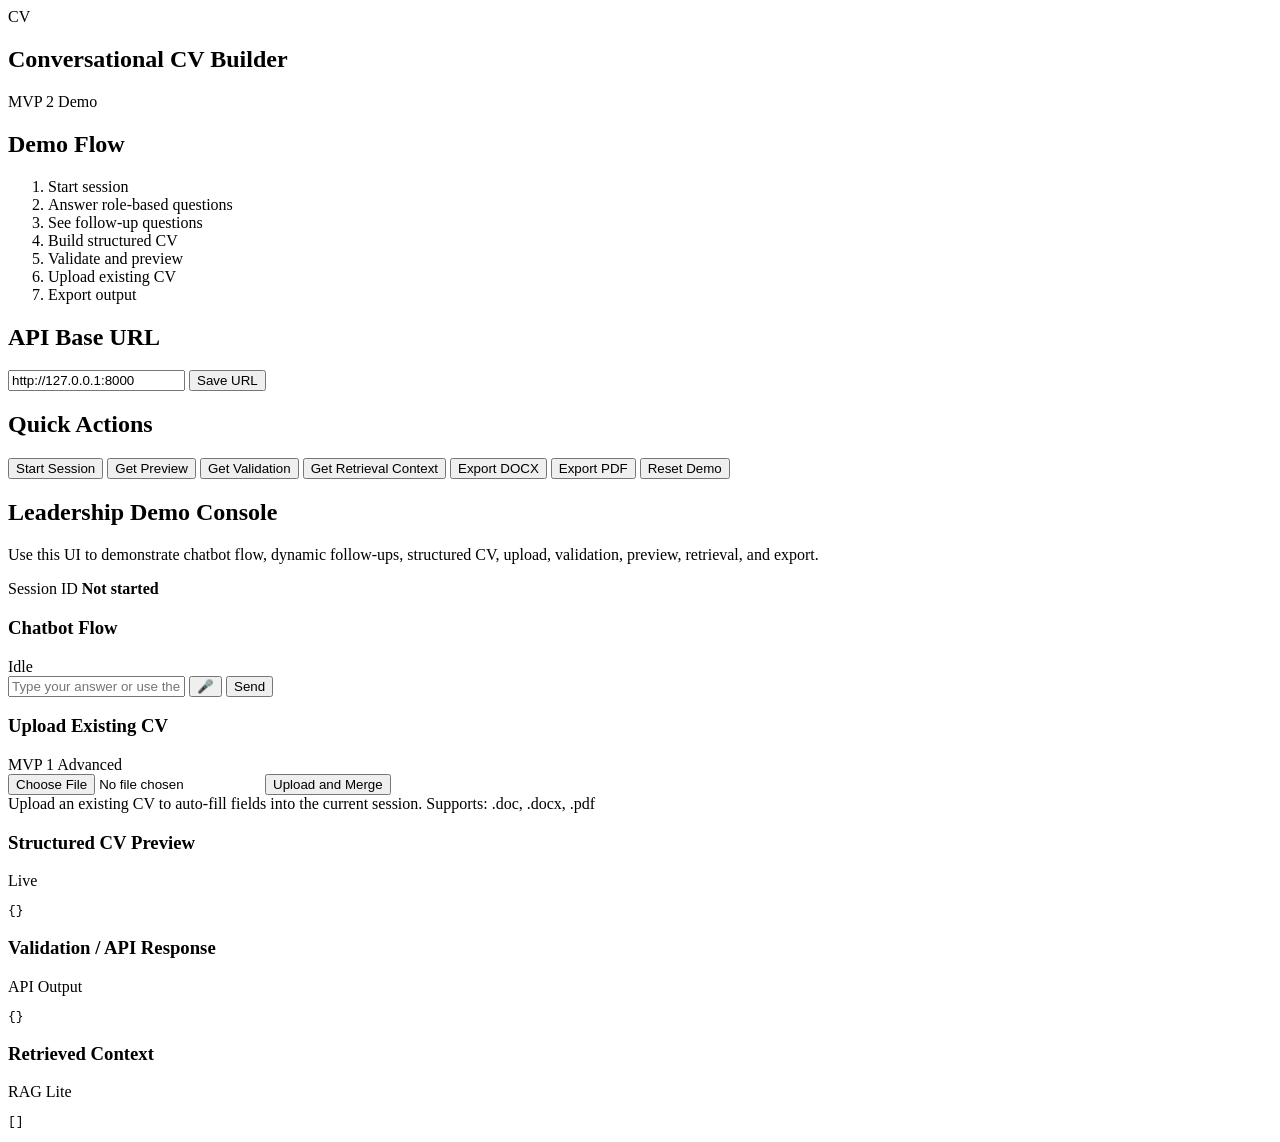
==== demo-ui/index.html @ 17ad2ea2 "Initial commit for CV builder conversation , voice and export and imprt pdf , docs version 1.0 has b" ====
<!DOCTYPE html>
<html lang="en">
<head>
  <meta charset="UTF-8" />
  <meta name="viewport" content="width=device-width, initial-scale=1.0" />
  <title>Conversational CV Builder Demo</title>
  <link rel="stylesheet" href="/static/styles.css?v=3" />
</head>
<body>
  <div class="app-shell">
    <aside class="sidebar">
      <div class="brand">
        <div class="brand-badge">CV</div>
        <div>
          <h1>Conversational CV Builder</h1>
          <p>MVP 2 Demo</p>
        </div>
      </div>

      <div class="sidebar-card">
        <h2>Demo Flow</h2>
        <ol>
          <li>Start session</li>
          <li>Answer role-based questions</li>
          <li>See follow-up questions</li>
          <li>Build structured CV</li>
          <li>Validate and preview</li>
          <li>Upload existing CV</li>
          <li>Export output</li>
        </ol>
      </div>

      <div class="sidebar-card">
        <h2>API Base URL</h2>
        <input id="apiBaseUrl" type="text" value="http://127.0.0.1:8000" />
        <button id="saveBaseUrlBtn" class="secondary-btn">Save URL</button>
      </div>

      <div class="sidebar-card">
        <h2>Quick Actions</h2>
        <button id="startSessionBtn" class="primary-btn">Start Session</button>
        <button id="getPreviewBtn" class="secondary-btn">Get Preview</button>
        <button id="getValidationBtn" class="secondary-btn">Get Validation</button>
        <button id="getContextBtn" class="secondary-btn">Get Retrieval Context</button>
        <button id="downloadDocxBtn" class="secondary-btn">Export DOCX</button>
        <button id="downloadPdfBtn" class="secondary-btn">Export PDF</button>
        <button id="resetSessionBtn" class="secondary-btn">Reset Demo</button>
      </div>
    </aside>

    <main class="main-content">
      <header class="hero">
        <div>
          <h2>Leadership Demo Console</h2>
          <p>Use this UI to demonstrate chatbot flow, dynamic follow-ups, structured CV, upload, validation, preview, retrieval, and export.</p>
        </div>
        <div class="session-box">
          <span>Session ID</span>
          <strong id="sessionIdLabel">Not started</strong>
        </div>
      </header>

      <section class="content-grid">
        <section class="panel chat-panel">
          <div class="panel-header">
            <h3>Chatbot Flow</h3>
            <span class="status-pill" id="chatStatus">Idle</span>
          </div>

          <div id="chatMessages" class="chat-messages"></div>

         <form id="answerForm" class="chat-input-row">
            <input
              id="answerInput"
              type="text"
              placeholder="Type your answer or use the mic..."
            />
            <button
              type="button"
              id="voiceBtn"
              class="secondary-button"
              title="Speak your answer"
            >
              🎤
            </button>
            <button type="submit" class="primary-button">Send</button>
        </form>

        </section>

        <section class="panel upload-panel">
          <div class="panel-header">
            <h3>Upload Existing CV</h3>
            <span class="status-pill neutral">MVP 1 Advanced</span>
          </div>

          <form id="uploadForm" class="upload-form">
            <input id="cvFile" type="file" accept=".pdf,.docx,.doc" />
            <button type="submit" class="primary-btn">Upload and Merge</button>
          </form>

          <div class="hint">
            Upload an existing CV to auto-fill fields into the current session. Supports: .doc, .docx, .pdf
          </div>
        </section>

        <section class="panel preview-panel">
          <div class="panel-header">
            <h3>Structured CV Preview</h3>
            <span class="status-pill success">Live</span>
          </div>
          <pre id="previewBox" class="json-box">{}</pre>
        </section>

        <section class="panel validation-panel">
          <div class="panel-header">
            <h3>Validation / API Response</h3>
            <span class="status-pill neutral">API Output</span>
          </div>
          <pre id="responseBox" class="json-box">{}</pre>
        </section>

        <section class="panel validation-panel">
          <div class="panel-header">
            <h3>Retrieved Context</h3>
            <span class="status-pill neutral">RAG Lite</span>
          </div>
          <pre id="contextBox" class="json-box">[]</pre>
        </section>
      </section>
    </main>
  </div>

  <script src="/static/app.js?v=3"></script>
</body>
</html>
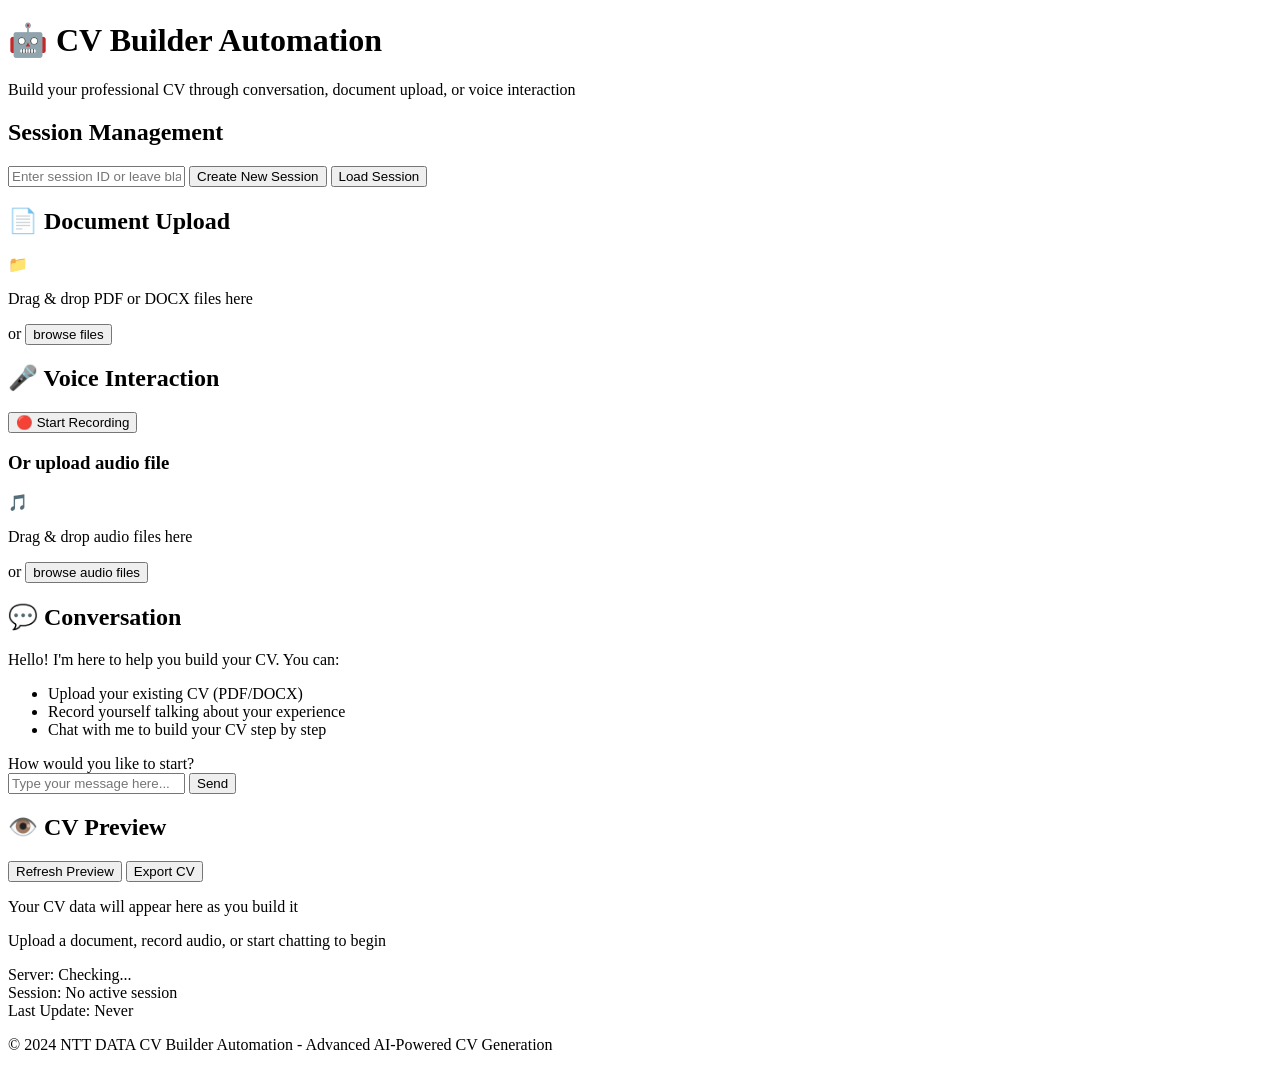
==== commit 0574fa68: "complete Upload Audio functionality has been completed successfully!!!" ====
--- a/demo-ui/index.html
+++ b/demo-ui/index.html
@@ -1,136 +1,157 @@
 <!DOCTYPE html>
 <html lang="en">
 <head>
-  <meta charset="UTF-8" />
-  <meta name="viewport" content="width=device-width, initial-scale=1.0" />
-  <title>Conversational CV Builder Demo</title>
-  <link rel="stylesheet" href="/static/styles.css?v=3" />
+    <meta charset="UTF-8">
+    <meta name="viewport" content="width=device-width, initial-scale=1.0">
+    <title>CV Builder Automation</title>
+    <link rel="stylesheet" href="/static/styles.css">
 </head>
 <body>
-  <div class="app-shell">
-    <aside class="sidebar">
-      <div class="brand">
-        <div class="brand-badge">CV</div>
-        <div>
-          <h1>Conversational CV Builder</h1>
-          <p>MVP 2 Demo</p>
+    <div class="container">
+        <header>
+            <h1>🤖 CV Builder Automation</h1>
+            <p>Build your professional CV through conversation, document upload, or voice interaction</p>
+        </header>
+
+        <main class="main-grid">
+            <!-- Session Management -->
+            <div class="section session-section">
+                <h2>Session Management</h2>
+                <div class="session-controls">
+                    <input type="text" id="sessionId" placeholder="Enter session ID or leave blank for new session">
+                    <button id="createSession" class="btn btn-primary">Create New Session</button>
+                    <button id="loadSession" class="btn btn-secondary">Load Session</button>
+                </div>
+                <div id="currentSession" class="current-session"></div>
+            </div>
+
+            <!-- File Upload Section -->
+            <div class="section upload-section">
+                <h2>📄 Document Upload</h2>
+                <div class="upload-area" id="documentUpload">
+                    <div class="upload-content">
+                        <div class="upload-icon">📁</div>
+                        <p>Drag & drop PDF or DOCX files here</p>
+                        <p>or <button class="btn-link" id="browseFiles">browse files</button></p>
+                        <input type="file" id="fileInput" accept=".pdf,.docx" hidden>
+                    </div>
+                </div>
+                <div id="uploadProgress" class="progress-bar" style="display: none;">
+                    <div class="progress-fill"></div>
+                </div>
+                <div id="uploadResult" class="result-area"></div>
+            </div>
+
+            <!-- Audio Section -->
+            <div class="section audio-section">
+                <h2>🎤 Voice Interaction</h2>
+                <div class="audio-controls">
+                    <div class="record-section">
+                        <button id="recordBtn" class="btn btn-record">
+                            <span class="record-icon">🔴</span>
+                            Start Recording
+                        </button>
+                        <div id="recordingStatus" class="recording-status"></div>
+                        <audio id="audioPlayback" controls style="display: none;"></audio>
+                    </div>
+                    <div class="upload-audio-section">
+                        <h3>Or upload audio file</h3>
+                        <div class="audio-upload-area" id="audioUpload">
+                            <div class="upload-content">
+                                <div class="upload-icon">🎵</div>
+                                <p>Drag & drop audio files here</p>
+                                <p>or <button class="btn-link" id="browseAudioFiles">browse audio files</button></p>
+                                <input type="file" id="audioFileInput" accept=".mp3,.wav,.webm,.m4a,.ogg" hidden>
+                            </div>
+                        </div>
+                    </div>
+                </div>
+                <div id="audioProgress" class="progress-bar" style="display: none;">
+                    <div class="progress-fill"></div>
+                </div>
+                <div id="transcriptionResult" class="result-area"></div>
+            </div>
+
+            <!-- Chat Interface -->
+            <div class="section chat-section">
+                <h2>💬 Conversation</h2>
+                <div id="chatContainer" class="chat-container">
+                    <div id="chatMessages" class="chat-messages">
+                        <div class="message bot-message">
+                            <div class="message-content">
+                                Hello! I'm here to help you build your CV. You can:
+                                <ul>
+                                    <li>Upload your existing CV (PDF/DOCX)</li>
+                                    <li>Record yourself talking about your experience</li>
+                                    <li>Chat with me to build your CV step by step</li>
+                                </ul>
+                                How would you like to start?
+                            </div>
+                        </div>
+                    </div>
+                    <div class="chat-input-area">
+                        <div class="input-group">
+                            <input type="text" id="chatInput" placeholder="Type your message here..." maxlength="1000">
+                            <button id="sendChatBtn" class="btn btn-send">Send</button>
+                        </div>
+                    </div>
+                </div>
+            </div>
+
+            <!-- CV Preview -->
+            <div class="section preview-section">
+                <h2>👁️ CV Preview</h2>
+                <div class="preview-controls">
+                    <button id="refreshPreview" class="btn btn-secondary">Refresh Preview</button>
+                    <button id="exportCV" class="btn btn-success">Export CV</button>
+                </div>
+                <div id="cvPreview" class="cv-preview">
+                    <div class="preview-placeholder">
+                        <p>Your CV data will appear here as you build it</p>
+                        <p>Upload a document, record audio, or start chatting to begin</p>
+                    </div>
+                </div>
+            </div>
+        </main>
+
+        <!-- Status Bar -->
+        <div class="status-bar">
+            <div class="status-item">
+                <span class="status-label">Server:</span>
+                <span id="serverStatus" class="status-value">Checking...</span>
+            </div>
+            <div class="status-item">
+                <span class="status-label">Session:</span>
+                <span id="sessionStatus" class="status-value">No active session</span>
+            </div>
+            <div class="status-item">
+                <span class="status-label">Last Update:</span>
+                <span id="lastUpdate" class="status-value">Never</span>
+            </div>
         </div>
-      </div>
 
-      <div class="sidebar-card">
-        <h2>Demo Flow</h2>
-        <ol>
-          <li>Start session</li>
-          <li>Answer role-based questions</li>
-          <li>See follow-up questions</li>
-          <li>Build structured CV</li>
-          <li>Validate and preview</li>
-          <li>Upload existing CV</li>
-          <li>Export output</li>
-        </ol>
-      </div>
+        <!-- Export Modal -->
+        <div id="exportModal" class="modal" style="display: none;">
+            <div class="modal-content">
+                <div class="modal-header">
+                    <h3>Export CV</h3>
+                    <button class="modal-close">&times;</button>
+                </div>
+                <div class="modal-body">
+                    <div class="export-options">
+                        <button class="btn btn-export" data-format="pdf">Export as PDF</button>
+                        <button class="btn btn-export" data-format="docx">Export as DOCX</button>
+                        <button class="btn btn-export" data-format="json">Export as JSON</button>
+                    </div>
+                </div>
+            </div>
+        </div>
 
-      <div class="sidebar-card">
-        <h2>API Base URL</h2>
-        <input id="apiBaseUrl" type="text" value="http://127.0.0.1:8000" />
-        <button id="saveBaseUrlBtn" class="secondary-btn">Save URL</button>
-      </div>
+        <footer>
+            <p>&copy; 2024 NTT DATA CV Builder Automation - Advanced AI-Powered CV Generation</p>
+        </footer>
+    </div>
 
-      <div class="sidebar-card">
-        <h2>Quick Actions</h2>
-        <button id="startSessionBtn" class="primary-btn">Start Session</button>
-        <button id="getPreviewBtn" class="secondary-btn">Get Preview</button>
-        <button id="getValidationBtn" class="secondary-btn">Get Validation</button>
-        <button id="getContextBtn" class="secondary-btn">Get Retrieval Context</button>
-        <button id="downloadDocxBtn" class="secondary-btn">Export DOCX</button>
-        <button id="downloadPdfBtn" class="secondary-btn">Export PDF</button>
-        <button id="resetSessionBtn" class="secondary-btn">Reset Demo</button>
-      </div>
-    </aside>
-
-    <main class="main-content">
-      <header class="hero">
-        <div>
-          <h2>Leadership Demo Console</h2>
-          <p>Use this UI to demonstrate chatbot flow, dynamic follow-ups, structured CV, upload, validation, preview, retrieval, and export.</p>
-        </div>
-        <div class="session-box">
-          <span>Session ID</span>
-          <strong id="sessionIdLabel">Not started</strong>
-        </div>
-      </header>
-
-      <section class="content-grid">
-        <section class="panel chat-panel">
-          <div class="panel-header">
-            <h3>Chatbot Flow</h3>
-            <span class="status-pill" id="chatStatus">Idle</span>
-          </div>
-
-          <div id="chatMessages" class="chat-messages"></div>
-
-         <form id="answerForm" class="chat-input-row">
-            <input
-              id="answerInput"
-              type="text"
-              placeholder="Type your answer or use the mic..."
-            />
-            <button
-              type="button"
-              id="voiceBtn"
-              class="secondary-button"
-              title="Speak your answer"
-            >
-              🎤
-            </button>
-            <button type="submit" class="primary-button">Send</button>
-        </form>
-
-        </section>
-
-        <section class="panel upload-panel">
-          <div class="panel-header">
-            <h3>Upload Existing CV</h3>
-            <span class="status-pill neutral">MVP 1 Advanced</span>
-          </div>
-
-          <form id="uploadForm" class="upload-form">
-            <input id="cvFile" type="file" accept=".pdf,.docx,.doc" />
-            <button type="submit" class="primary-btn">Upload and Merge</button>
-          </form>
-
-          <div class="hint">
-            Upload an existing CV to auto-fill fields into the current session. Supports: .doc, .docx, .pdf
-          </div>
-        </section>
-
-        <section class="panel preview-panel">
-          <div class="panel-header">
-            <h3>Structured CV Preview</h3>
-            <span class="status-pill success">Live</span>
-          </div>
-          <pre id="previewBox" class="json-box">{}</pre>
-        </section>
-
-        <section class="panel validation-panel">
-          <div class="panel-header">
-            <h3>Validation / API Response</h3>
-            <span class="status-pill neutral">API Output</span>
-          </div>
-          <pre id="responseBox" class="json-box">{}</pre>
-        </section>
-
-        <section class="panel validation-panel">
-          <div class="panel-header">
-            <h3>Retrieved Context</h3>
-            <span class="status-pill neutral">RAG Lite</span>
-          </div>
-          <pre id="contextBox" class="json-box">[]</pre>
-        </section>
-      </section>
-    </main>
-  </div>
-
-  <script src="/static/app.js?v=3"></script>
+    <script src="/static/app.js"></script>
 </body>
 </html>
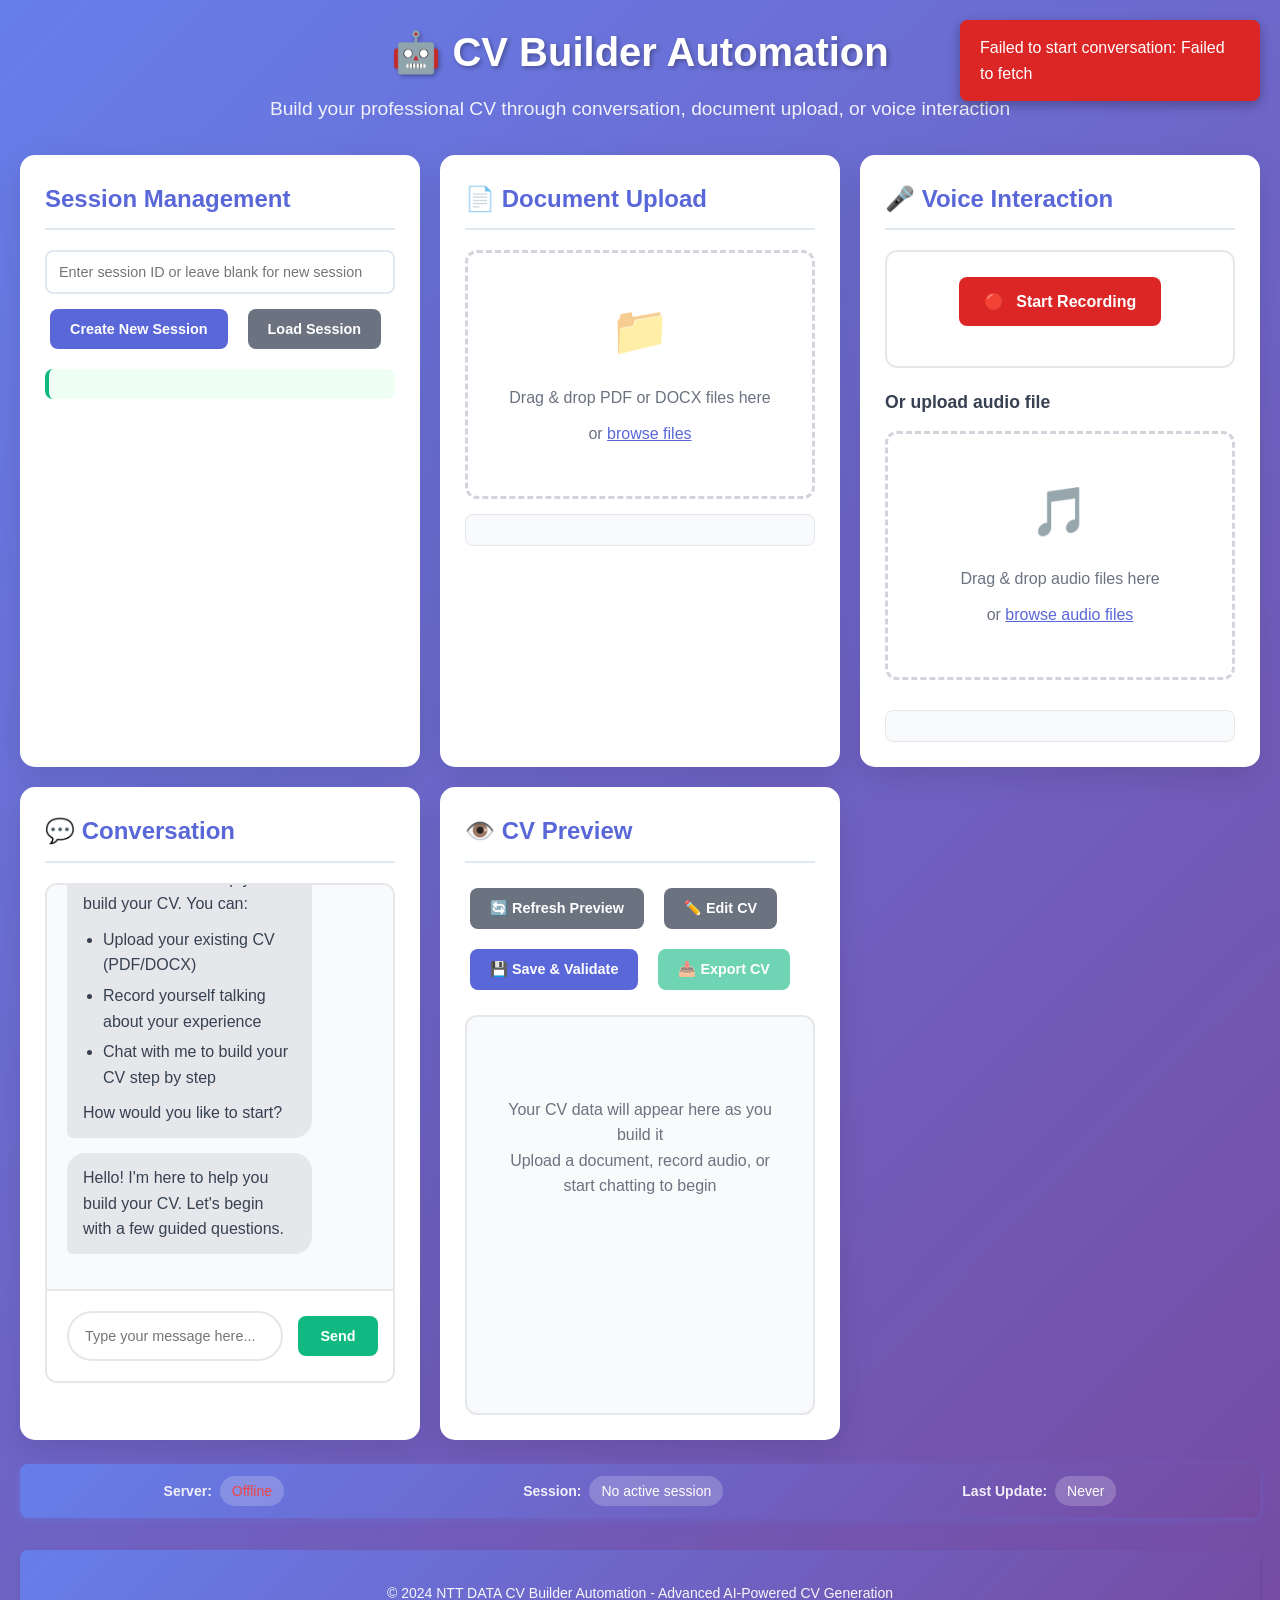
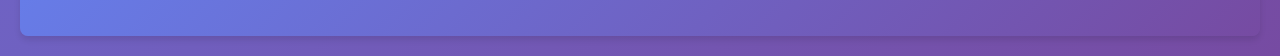
==== commit b05dc6c3: "Bot Conversation and Session maintainence has been completed" ====
--- a/demo-ui/index.html
+++ b/demo-ui/index.html
@@ -3,8 +3,9 @@
 <head>
     <meta charset="UTF-8">
     <meta name="viewport" content="width=device-width, initial-scale=1.0">
+    <meta name="description" content="AI-powered CV Builder - Create professional CVs through conversation, document upload, or voice interaction">
     <title>CV Builder Automation</title>
-    <link rel="stylesheet" href="/static/styles.css">
+    <link rel="stylesheet" href="styles.css">
 </head>
 <body>
     <div class="container">
@@ -15,68 +16,68 @@
 
         <main class="main-grid">
             <!-- Session Management -->
-            <div class="section session-section">
+            <div class="section session-section" role="region" aria-label="Session Management">
                 <h2>Session Management</h2>
                 <div class="session-controls">
-                    <input type="text" id="sessionId" placeholder="Enter session ID or leave blank for new session">
-                    <button id="createSession" class="btn btn-primary">Create New Session</button>
-                    <button id="loadSession" class="btn btn-secondary">Load Session</button>
+                    <input type="text" id="sessionId" placeholder="Enter session ID or leave blank for new session" aria-label="Session ID input">
+                    <button id="createSession" class="btn btn-primary" aria-label="Create new CV building session">Create New Session</button>
+                    <button id="loadSession" class="btn btn-secondary" aria-label="Load existing session">Load Session</button>
                 </div>
-                <div id="currentSession" class="current-session"></div>
+                <div id="currentSession" class="current-session" aria-live="polite"></div>
             </div>
 
             <!-- File Upload Section -->
-            <div class="section upload-section">
+            <div class="section upload-section" role="region" aria-label="Document Upload">
                 <h2>📄 Document Upload</h2>
-                <div class="upload-area" id="documentUpload">
+                <div class="upload-area" id="documentUpload" role="button" tabindex="0" aria-label="Drag and drop area for CV documents">
                     <div class="upload-content">
-                        <div class="upload-icon">📁</div>
+                        <div class="upload-icon" aria-hidden="true">📁</div>
                         <p>Drag & drop PDF or DOCX files here</p>
                         <p>or <button class="btn-link" id="browseFiles">browse files</button></p>
-                        <input type="file" id="fileInput" accept=".pdf,.docx" hidden>
+                        <input type="file" id="fileInput" accept=".pdf,.docx" hidden aria-label="File input for CV documents">
                     </div>
                 </div>
-                <div id="uploadProgress" class="progress-bar" style="display: none;">
+                <div id="uploadProgress" class="progress-bar" style="display: none;" role="progressbar" aria-label="Upload progress">
                     <div class="progress-fill"></div>
                 </div>
-                <div id="uploadResult" class="result-area"></div>
+                <div id="uploadResult" class="result-area" aria-live="polite"></div>
             </div>
 
             <!-- Audio Section -->
-            <div class="section audio-section">
+            <div class="section audio-section" role="region" aria-label="Voice Interaction">
                 <h2>🎤 Voice Interaction</h2>
                 <div class="audio-controls">
                     <div class="record-section">
-                        <button id="recordBtn" class="btn btn-record">
-                            <span class="record-icon">🔴</span>
+                        <button id="recordBtn" class="btn btn-record" aria-label="Start or stop voice recording">
+                            <span class="record-icon" aria-hidden="true">🔴</span>
                             Start Recording
                         </button>
-                        <div id="recordingStatus" class="recording-status"></div>
-                        <audio id="audioPlayback" controls style="display: none;"></audio>
+                        <div id="recordingStatus" class="recording-status" aria-live="polite"></div>
+                        <audio id="audioPlayback" controls style="display: none;" aria-label="Audio playback"></audio>
                     </div>
                     <div class="upload-audio-section">
                         <h3>Or upload audio file</h3>
-                        <div class="audio-upload-area" id="audioUpload">
+                        <div class="audio-upload-area" id="audioUpload" role="button" tabindex="0" aria-label="Drag and drop area for audio files">
                             <div class="upload-content">
-                                <div class="upload-icon">🎵</div>
+                                <div class="upload-icon" aria-hidden="true">🎵</div>
                                 <p>Drag & drop audio files here</p>
                                 <p>or <button class="btn-link" id="browseAudioFiles">browse audio files</button></p>
-                                <input type="file" id="audioFileInput" accept=".mp3,.wav,.webm,.m4a,.ogg" hidden>
+                                <input type="file" id="audioFileInput" accept=".mp3,.wav,.webm,.m4a,.ogg" hidden aria-label="Audio file input">
                             </div>
                         </div>
                     </div>
                 </div>
-                <div id="audioProgress" class="progress-bar" style="display: none;">
+                <div id="audioProgress" class="progress-bar" style="display: none;" role="progressbar" aria-label="Audio processing progress">
                     <div class="progress-fill"></div>
                 </div>
-                <div id="transcriptionResult" class="result-area"></div>
+                <div id="transcriptionResult" class="result-area" aria-live="polite"></div>
             </div>
 
             <!-- Chat Interface -->
-            <div class="section chat-section">
+            <div class="section chat-section" role="region" aria-label="Chat Conversation">
                 <h2>💬 Conversation</h2>
                 <div id="chatContainer" class="chat-container">
-                    <div id="chatMessages" class="chat-messages">
+                    <div id="chatMessages" class="chat-messages" role="log" aria-live="polite" aria-label="Chat messages">
                         <div class="message bot-message">
                             <div class="message-content">
                                 Hello! I'm here to help you build your CV. You can:
@@ -91,21 +92,39 @@
                     </div>
                     <div class="chat-input-area">
                         <div class="input-group">
-                            <input type="text" id="chatInput" placeholder="Type your message here..." maxlength="1000">
-                            <button id="sendChatBtn" class="btn btn-send">Send</button>
+                            <input type="text" id="chatInput" placeholder="Type your message here..." maxlength="1000" aria-label="Chat message input">
+                            <button id="sendChatBtn" class="btn btn-send" aria-label="Send chat message">Send</button>
                         </div>
                     </div>
                 </div>
             </div>
 
             <!-- CV Preview -->
-            <div class="section preview-section">
+            <div class="section preview-section" role="region" aria-label="CV Preview">
                 <h2>👁️ CV Preview</h2>
                 <div class="preview-controls">
-                    <button id="refreshPreview" class="btn btn-secondary">Refresh Preview</button>
-                    <button id="exportCV" class="btn btn-success">Export CV</button>
+                    <button id="refreshPreview" class="btn btn-secondary" aria-label="Refresh CV preview">🔄 Refresh Preview</button>
+                    <button id="toggleEditMode" class="btn btn-secondary" aria-label="Toggle CV edit mode"><span aria-hidden="true">✏️</span> Edit CV</button>
+                    <button id="saveAndValidate" class="btn btn-primary" aria-label="Save and validate CV"><span aria-hidden="true">💾</span> Save & Validate</button>
+                    <button id="exportCV" class="btn btn-success btn-disabled" disabled title="💾 Click 'Save & Validate' first" aria-label="Export CV (requires validation first)">📥 Export CV</button>
+                    <div id="reviewStatusBadge" class="review-status-badge" style="display: none;">
+                        <span class="status-icon">⏳</span>
+                        <span class="status-text">Pending Review</span>
+                    </div>
                 </div>
-                <div id="cvPreview" class="cv-preview">
+                
+                <!-- Validation Feedback Panel -->
+                <div id="validationFeedback" class="validation-feedback validation-success" style="display: none;">
+                    <div class="validation-header">
+                        <span class="validation-icon">✓</span>
+                        <h3 style="margin: 0; color: #1f2937;">Validation Results</h3>
+                    </div>
+                    <div id="validationContent" class="validation-content">
+                        <!-- Validation feedback will be populated dynamically by JavaScript -->
+                    </div>
+                </div>
+
+                <div id="cvPreview" class="cv-preview" aria-live="polite" aria-label="CV content preview">
                     <div class="preview-placeholder">
                         <p>Your CV data will appear here as you build it</p>
                         <p>Upload a document, record audio, or start chatting to begin</p>
@@ -131,17 +150,17 @@
         </div>
 
         <!-- Export Modal -->
-        <div id="exportModal" class="modal" style="display: none;">
+        <div id="exportModal" class="modal" style="display: none;" role="dialog" aria-labelledby="exportModalTitle" aria-modal="true">
             <div class="modal-content">
                 <div class="modal-header">
-                    <h3>Export CV</h3>
-                    <button class="modal-close">&times;</button>
+                    <h3 id="exportModalTitle">Export CV</h3>
+                    <button class="modal-close" aria-label="Close export modal">&times;</button>
                 </div>
                 <div class="modal-body">
                     <div class="export-options">
-                        <button class="btn btn-export" data-format="pdf">Export as PDF</button>
-                        <button class="btn btn-export" data-format="docx">Export as DOCX</button>
-                        <button class="btn btn-export" data-format="json">Export as JSON</button>
+                        <button class="btn btn-export" data-format="pdf" aria-label="Export CV as PDF">Export as PDF</button>
+                        <button class="btn btn-export" data-format="docx" aria-label="Export CV as DOCX">Export as DOCX</button>
+                        <button class="btn btn-export" data-format="json" aria-label="Export CV as JSON">Export as JSON</button>
                     </div>
                 </div>
             </div>
@@ -152,6 +171,6 @@
         </footer>
     </div>
 
-    <script src="/static/app.js"></script>
+    <script src="app.js"></script>
 </body>
 </html>
--- a/demo-ui/styles.css
+++ b/demo-ui/styles.css
@@ -0,0 +1,1230 @@
+/* CV Builder Automation - Comprehensive UI Styles */
+* {
+    margin: 0;
+    padding: 0;
+    box-sizing: border-box;
+}
+
+body {
+    font-family: 'Segoe UI', Tahoma, Geneva, Verdana, sans-serif;
+    background: linear-gradient(135deg, #667eea 0%, #764ba2 100%);
+    color: #333;
+    min-height: 100vh;
+    line-height: 1.6;
+}
+
+.container {
+    max-width: 1400px;
+    margin: 0 auto;
+    padding: 20px;
+    min-height: 100vh;
+    display: flex;
+    flex-direction: column;
+}
+
+/* Header */
+header {
+    text-align: center;
+    margin-bottom: 30px;
+    color: white;
+}
+
+header h1 {
+    font-size: 2.5rem;
+    margin-bottom: 10px;
+    text-shadow: 2px 2px 4px rgba(0,0,0,0.3);
+}
+
+header p {
+    font-size: 1.2rem;
+    opacity: 0.9;
+}
+
+/* Main Grid Layout */
+.main-grid {
+    flex: 1;
+    display: grid;
+    grid-template-columns: repeat(auto-fit, minmax(400px, 1fr));
+    gap: 20px;
+}
+
+.section {
+    background: white;
+    border-radius: 15px;
+    padding: 25px;
+    box-shadow: 0 10px 30px rgba(0,0,0,0.1);
+    transition: transform 0.3s ease, box-shadow 0.3s ease;
+}
+
+.section:hover {
+    transform: translateY(-2px);
+    box-shadow: 0 15px 35px rgba(0,0,0,0.15);
+}
+
+.section h2 {
+    color: #5a67d8;
+    margin-bottom: 20px;
+    font-size: 1.5rem;
+    border-bottom: 2px solid #e2e8f0;
+    padding-bottom: 10px;
+}
+
+/* Buttons */
+.btn {
+    background: #5a67d8;
+    color: white;
+    border: none;
+    padding: 12px 20px;
+    border-radius: 8px;
+    cursor: pointer;
+    font-size: 0.9rem;
+    font-weight: 600;
+    transition: all 0.3s ease;
+    text-decoration: none;
+    display: inline-block;
+    margin: 5px;
+}
+
+.btn:hover {
+    background: #4c51bf;
+    transform: translateY(-1px);
+    box-shadow: 0 4px 12px rgba(90, 103, 216, 0.3);
+}
+
+.btn-primary {
+    background: #5a67d8;
+}
+
+.btn-secondary {
+    background: #6b7280;
+}
+
+.btn-secondary:hover {
+    background: #4b5563;
+}
+
+.btn-success {
+    background: #10b981;
+}
+
+.btn-success:hover {
+    background: #059669;
+}
+
+.btn-record {
+    background: #dc2626;
+    padding: 15px 25px;
+    font-size: 1rem;
+}
+
+.btn-record:hover {
+    background: #b91c1c;
+}
+
+.btn-record.recording {
+    background: #dc2626;
+    animation: pulse 1.5s infinite;
+}
+
+.btn-send {
+    background: #10b981;
+    min-width: 80px;
+}
+
+.btn-export {
+    width: 100%;
+    margin: 10px 0;
+}
+
+.btn-link {
+    background: none;
+    color: #5a67d8;
+    border: none;
+    padding: 0;
+    text-decoration: underline;
+    cursor: pointer;
+    font-size: inherit;
+}
+
+.btn-link:hover {
+    color: #4c51bf;
+    background: none;
+    transform: none;
+    box-shadow: none;
+}
+
+.btn-disabled {
+    opacity: 0.5;
+    cursor: not-allowed;
+    pointer-events: none;
+}
+
+.btn-disabled:hover {
+    transform: none;
+    box-shadow: none;
+}
+
+/* Session Management */
+.session-controls {
+    display: flex;
+    gap: 10px;
+    flex-wrap: wrap;
+    margin-bottom: 15px;
+}
+
+.session-controls input {
+    flex: 1;
+    min-width: 200px;
+    padding: 12px;
+    border: 2px solid #e2e8f0;
+    border-radius: 8px;
+    font-size: 0.9rem;
+}
+
+.current-session {
+    background: #f0fff4;
+    padding: 15px;
+    border-radius: 8px;
+    border-left: 4px solid #10b981;
+    margin-top: 15px;
+}
+
+/* Upload Areas */
+.upload-area, .audio-upload-area {
+    border: 3px dashed #d1d5db;
+    border-radius: 12px;
+    padding: 40px 20px;
+    text-align: center;
+    transition: all 0.3s ease;
+    cursor: pointer;
+    margin: 15px 0;
+}
+
+.upload-area:hover, .audio-upload-area:hover {
+    border-color: #5a67d8;
+    background-color: #f8faff;
+}
+
+.upload-area.dragover, .audio-upload-area.dragover {
+    border-color: #10b981;
+    background-color: #f0fff4;
+}
+
+.upload-icon {
+    font-size: 3rem;
+    margin-bottom: 15px;
+    opacity: 0.6;
+}
+
+.upload-content p {
+    color: #6b7280;
+    margin: 10px 0;
+}
+
+/* Progress Bar */
+.progress-bar {
+    width: 100%;
+    height: 8px;
+    background: #e5e7eb;
+    border-radius: 4px;
+    overflow: hidden;
+    margin: 15px 0;
+}
+
+.progress-fill {
+    height: 100%;
+    background: linear-gradient(90deg, #10b981, #059669);
+    border-radius: 4px;
+    transition: width 0.3s ease;
+    animation: shimmer 2s infinite;
+}
+
+@keyframes shimmer {
+    0% { background-position: -200px 0; }
+    100% { background-position: calc(200px + 100%) 0; }
+}
+
+/* Result Areas */
+.result-area {
+    margin-top: 15px;
+    padding: 15px;
+    border-radius: 8px;
+    background: #f9fafb;
+    border: 1px solid #e5e7eb;
+}
+
+.result-area.success {
+    background: #f0fff4;
+    border-color: #10b981;
+    color: #065f46;
+}
+
+.result-area.error {
+    background: #fef2f2;
+    border-color: #dc2626;
+    color: #7f1d1d;
+}
+
+/* Audio Controls */
+.audio-controls {
+    display: flex;
+    flex-direction: column;
+    gap: 20px;
+}
+
+.record-section {
+    text-align: center;
+    padding: 20px;
+    border: 2px solid #e5e7eb;
+    border-radius: 12px;
+}
+
+.record-icon {
+    margin-right: 8px;
+}
+
+.recording-status {
+    margin-top: 15px;
+    font-weight: 600;
+    color: #dc2626;
+}
+
+.upload-audio-section h3 {
+    color: #374151;
+    margin-bottom: 15px;
+    font-size: 1.1rem;
+}
+
+/* Chat Interface */
+.chat-container {
+    display: flex;
+    flex-direction: column;
+    height: 500px;
+    border: 2px solid #e5e7eb;
+    border-radius: 12px;
+    overflow: hidden;
+}
+
+.chat-messages {
+    flex: 1;
+    padding: 20px;
+    overflow-y: auto;
+    background: #f9fafb;
+}
+
+.message {
+    margin-bottom: 15px;
+    display: flex;
+    flex-direction: column;
+}
+
+.message-content {
+    max-width: 80%;
+    padding: 12px 16px;
+    border-radius: 18px;
+    word-wrap: break-word;
+}
+
+.bot-message .message-content {
+    background: #e5e7eb;
+    color: #374151;
+    align-self: flex-start;
+    border-bottom-left-radius: 6px;
+}
+
+.user-message .message-content {
+    background: #5a67d8;
+    color: white;
+    align-self: flex-end;
+    border-bottom-right-radius: 6px;
+}
+
+.message-content ul {
+    margin: 10px 0;
+    padding-left: 20px;
+}
+
+.message-content li {
+    margin: 5px 0;
+}
+
+.chat-input-area {
+    background: white;
+    padding: 20px;
+    border-top: 2px solid #e5e7eb;
+}
+
+.input-group {
+    display: flex;
+    gap: 10px;
+}
+
+.input-group input {
+    flex: 1;
+    padding: 12px 16px;
+    border: 2px solid #e5e7eb;
+    border-radius: 25px;
+    font-size: 0.9rem;
+    outline: none;
+}
+
+.input-group input:focus {
+    border-color: #5a67d8;
+}
+
+/* CV Preview */
+.preview-controls {
+    display: flex;
+    gap: 10px;
+    margin-bottom: 20px;
+    flex-wrap: wrap;
+    align-items: center;
+}
+
+/* Review Status Badge */
+.review-status-badge {
+    display: none;
+    align-items: center;
+    gap: 8px;
+    padding: 8px 16px;
+    border-radius: 20px;
+    font-weight: 600;
+    font-size: 0.9rem;
+    margin-left: auto;
+}
+
+.review-status-badge .status-icon {
+    font-size: 1.2rem;
+}
+
+.status-approved {
+    background: #d1fae5;
+    color: #065f46;
+    border: 2px solid #10b981;
+}
+
+.status-pending {
+    background: #fef3c7;
+    color: #92400e;
+    border: 2px solid #f59e0b;
+}
+
+.status-rejected {
+    background: #fee2e2;
+    color: #7f1d1d;
+    border: 2px solid #dc2626;
+}
+
+/* Validation Feedback Panel - Enhanced */
+.validation-feedback {
+    display: none;
+    margin-bottom: 20px;
+    padding: 20px;
+    border-radius: 12px;
+    border: 2px solid;
+    animation: slideDown 0.3s ease-out;
+}
+
+.validation-success {
+    background: #f0fff4;
+    border-color: #10b981;
+    box-shadow: 0 2px 8px rgba(16, 185, 129, 0.15);
+}
+
+.validation-warning {
+    background: #fffbeb;
+    border-color: #f59e0b;
+    box-shadow: 0 2px 8px rgba(245, 158, 11, 0.15);
+}
+
+.validation-error {
+    background: #fee2e2;
+    border-color: #dc2626;
+    box-shadow: 0 2px 8px rgba(220, 38, 38, 0.15);
+}
+
+.validation-feedback .validation-header {
+    display: flex;
+    align-items: center;
+    gap: 10px;
+    margin-bottom: 15px;
+}
+
+.validation-feedback .validation-icon {
+    font-size: 1.5rem;
+    font-weight: bold;
+}
+
+.validation-success .validation-icon {
+    color: #10b981;
+}
+
+.validation-warning .validation-icon {
+    color: #f59e0b;
+}
+
+.validation-error .validation-icon {
+    color: #dc2626;
+}
+
+.validation-content {
+    color: #374151;
+}
+
+.validation-score {
+    font-size: 1.1rem;
+    margin-bottom: 15px;
+    padding: 16px;
+    background: rgba(255, 255, 255, 0.6);
+    border-radius: 8px;
+    display: flex;
+    align-items: center;
+    gap: 12px;
+    font-weight: 600;
+}
+
+.validation-score strong {
+    color: #1e40af;
+}
+
+.validation-section {
+    margin: 15px 0;
+}
+
+.validation-section h4 {
+    color: #1f2937;
+    margin-bottom: 8px;
+    font-size: 1rem;
+}
+
+.validation-list {
+    list-style: none;
+    padding-left: 0;
+}
+
+.validation-list li {
+    padding: 10px 16px;
+    margin: 8px 0;
+    background: rgba(255, 255, 255, 0.8);
+    border-left: 4px solid #5a67d8;
+    border-radius: 6px;
+    transition: all 0.2s ease;
+    box-shadow: 0 1px 3px rgba(0, 0, 0, 0.05);
+    line-height: 1.5;
+}
+
+.validation-list li:hover {
+    transform: translateX(4px);
+    box-shadow: 0 2px 6px rgba(0, 0, 0, 0.1);
+}
+
+.validation-message {
+    margin-top: 15px;
+    padding: 12px;
+    background: rgba(255, 255, 255, 0.7);
+    border-radius: 8px;
+    font-style: italic;
+}
+
+@keyframes slideDown {
+    from {
+        opacity: 0;
+        max-height: 0;
+        transform: translateY(-10px);
+    }
+    to {
+        opacity: 1;
+        max-height: 500px;
+        transform: translateY(0);
+    }
+}
+
+.cv-preview {
+    min-height: 400px;
+    border: 2px solid #e5e7eb;
+    border-radius: 12px;
+    padding: 20px;
+    background: #f9fafb;
+    overflow-y: auto;
+}
+
+.preview-placeholder {
+    text-align: center;
+    color: #6b7280;
+    padding: 60px 20px;
+}
+
+.cv-data {
+    background: white;
+    padding: 30px;
+    border-radius: 8px;
+    font-family: 'Times New Roman', serif;
+    line-height: 1.6;
+    box-shadow: 0 2px 10px rgba(0,0,0,0.1);
+}
+
+.cv-data h3 {
+    color: #1f2937;
+    margin-top: 25px;
+    margin-bottom: 15px;
+    border-bottom: 2px solid #e5e7eb;
+    padding-bottom: 8px;
+    font-size: 1.3rem;
+}
+
+.cv-data h4 {
+    color: #374151;
+    margin-top: 15px;
+    margin-bottom: 10px;
+    font-size: 1.1rem;
+}
+
+.cv-data p, .cv-data ul {
+    margin: 8px 0;
+    color: #4b5563;
+}
+
+.cv-data ul {
+    padding-left: 25px;
+}
+
+.cv-data li {
+    margin: 6px 0;
+}
+
+/* Export Section */
+.export-controls {
+    display: flex;
+    flex-direction: column;
+    gap: 10px;
+}
+
+.export-format-select {
+    display: flex;
+    gap: 10px;
+    flex-wrap: wrap;
+}
+
+.export-format-select label {
+    display: flex;
+    align-items: center;
+    gap: 5px;
+    padding: 10px 15px;
+    border: 2px solid #e5e7eb;
+    border-radius: 8px;
+    cursor: pointer;
+    transition: all 0.2s ease;
+}
+
+.export-format-select input[type="radio"] {
+    cursor: pointer;
+}
+
+.export-format-select label:hover {
+    border-color: #5a67d8;
+    background: #f8faff;
+}
+
+.export-format-select input[type="radio"]:checked + label {
+    border-color: #5a67d8;
+    background: #eef2ff;
+}
+
+/* Loading Spinner */
+.spinner {
+    display: inline-block;
+    width: 20px;
+    height: 20px;
+    border: 3px solid rgba(255,255,255,.3);
+    border-radius: 50%;
+    border-top-color: white;
+    animation: spin 1s ease-in-out infinite;
+}
+
+@keyframes spin {
+    to { transform: rotate(360deg); }
+}
+
+@keyframes pulse {
+    0%, 100% { opacity: 1; }
+    50% { opacity: 0.7; }
+}
+
+/* Status Messages */
+.status-message {
+    padding: 15px;
+    border-radius: 8px;
+    margin: 15px 0;
+    display: flex;
+    align-items: center;
+    gap: 10px;
+    font-weight: 500;
+}
+
+.status-message.info {
+    background: #dbeafe;
+    color: #1e40af;
+    border: 1px solid #93c5fd;
+}
+
+.status-message.success {
+    background: #d1fae5;
+    color: #065f46;
+    border: 1px solid #6ee7b7;
+}
+
+.status-message.warning {
+    background: #fef3c7;
+    color: #92400e;
+    border: 1px solid #fcd34d;
+}
+
+.status-message.error {
+    background: #fee2e2;
+    color: #7f1d1d;
+    border: 1px solid #fca5a5;
+}
+
+/* Modal Styles */
+.modal {
+    display: none;
+    position: fixed;
+    top: 0;
+    left: 0;
+    width: 100%;
+    height: 100%;
+    background: rgba(0, 0, 0, 0.7);
+    backdrop-filter: blur(4px);
+    z-index: 1000;
+    justify-content: center;
+    align-items: center;
+    animation: fadeIn 0.3s ease-out;
+}
+
+.modal.show {
+    display: flex;
+}
+
+.modal-content {
+    background: white;
+    border-radius: 15px;
+    padding: 0;
+    max-width: 500px;
+    width: 90%;
+    max-height: 90vh;
+    overflow: hidden;
+    box-shadow: 0 20px 60px rgba(0, 0, 0, 0.3);
+    animation: slideUp 0.3s ease-out;
+    position: relative;
+}
+
+.modal-header {
+    padding: 20px 25px;
+    border-bottom: 2px solid #e5e7eb;
+    display: flex;
+    justify-content: space-between;
+    align-items: center;
+    background: linear-gradient(135deg, #667eea 0%, #764ba2 100%);
+    color: white;
+}
+
+.modal-header h3 {
+    margin: 0;
+    font-size: 1.5rem;
+    color: white;
+}
+
+.modal-close {
+    background: rgba(255, 255, 255, 0.2);
+    border: none;
+    color: white;
+    font-size: 1.8rem;
+    width: 36px;
+    height: 36px;
+    border-radius: 50%;
+    cursor: pointer;
+    display: flex;
+    align-items: center;
+    justify-content: center;
+    transition: all 0.2s ease;
+    padding: 0;
+    line-height: 1;
+}
+
+.modal-close:hover {
+    background: rgba(255, 255, 255, 0.3);
+    transform: rotate(90deg);
+}
+
+.modal-body {
+    padding: 30px 25px;
+}
+
+.export-options {
+    display: flex;
+    flex-direction: column;
+    gap: 12px;
+}
+
+.export-options .btn-export {
+    width: 100%;
+    padding: 15px 20px;
+    font-size: 1rem;
+    text-align: left;
+    display: flex;
+    align-items: center;
+    gap: 10px;
+    transition: all 0.3s ease;
+}
+
+.export-options .btn-export::before {
+    content: '📄';
+    font-size: 1.5rem;
+}
+
+.export-options .btn-export[data-format="pdf"]::before {
+    content: '📕';
+}
+
+.export-options .btn-export[data-format="docx"]::before {
+    content: '📘';
+}
+
+.export-options .btn-export[data-format="json"]::before {
+    content: '📋';
+}
+
+.export-options .btn-export:hover {
+    transform: translateX(8px);
+    box-shadow: 0 6px 20px rgba(90, 103, 216, 0.4);
+}
+
+@keyframes fadeIn {
+    from {
+        opacity: 0;
+    }
+    to {
+        opacity: 1;
+    }
+}
+
+@keyframes slideUp {
+    from {
+        transform: translateY(50px);
+        opacity: 0;
+    }
+    to {
+        transform: translateY(0);
+        opacity: 1;
+    }
+}
+
+/* Hidden Elements */
+.hidden {
+    display: none !important;
+}
+
+/* Responsive Design */
+@media (max-width: 1200px) {
+    .main-grid {
+        grid-template-columns: 1fr;
+    }
+}
+
+@media (max-width: 768px) {
+    header h1 {
+        font-size: 2rem;
+    }
+
+    header p {
+        font-size: 1rem;
+    }
+
+    .section {
+        padding: 20px;
+    }
+
+    .chat-container {
+        height: 400px;
+    }
+
+    .message-content {
+        max-width: 90%;
+    }
+}
+
+@media (max-width: 480px) {
+    .container {
+        padding: 10px;
+    }
+
+    header h1 {
+        font-size: 1.5rem;
+    }
+
+    .section {
+        padding: 15px;
+    }
+
+    .btn {
+        padding: 10px 16px;
+        font-size: 0.85rem;
+    }
+
+    .session-controls {
+        flex-direction: column;
+    }
+
+    .session-controls input {
+        min-width: 100%;
+    }
+
+    .preview-controls {
+        flex-direction: column;
+    }
+
+    .preview-controls .btn {
+        width: 100%;
+    }
+}
+
+/* Edit Mode Styles */
+.cv-edit-form {
+    background: #f9fafb;
+    border-radius: 8px;
+    padding: 1.5rem;
+}
+
+.edit-mode-header {
+    display: flex;
+    justify-content: space-between;
+    align-items: center;
+    margin-bottom: 1.5rem;
+    padding-bottom: 1rem;
+    border-bottom: 2px solid #e5e7eb;
+}
+
+.edit-mode-header h3 {
+    margin: 0;
+    color: #1f2937;
+}
+
+.edit-actions {
+    display: flex;
+    gap: 0.5rem;
+}
+
+.cv-edit-sections {
+    max-width: 100%;
+}
+
+.edit-section {
+    background: white;
+    padding: 1.5rem;
+    margin-bottom: 1.5rem;
+    border-radius: 8px;
+    box-shadow: 0 1px 3px rgba(0, 0, 0, 0.1);
+}
+
+.section-title {
+    color: #1f2937;
+    font-size: 1.25rem;
+    margin-bottom: 1rem;
+    padding-bottom: 0.5rem;
+    border-bottom: 2px solid #e5e7eb;
+}
+
+.form-grid {
+    display: grid;
+    grid-template-columns: repeat(auto-fit, minmax(250px, 1fr));
+    gap: 1rem;
+}
+
+.form-group {
+    display: flex;
+    flex-direction: column;
+}
+
+.form-group label {
+    font-weight: 600;
+    color: #374151;
+    margin-bottom: 0.5rem;
+    font-size: 0.875rem;
+}
+
+.form-group.required label::after {
+    content: " *";
+    color: #dc2626;
+}
+
+.form-control {
+    padding: 0.75rem;
+    border: 1px solid #d1d5db;
+    border-radius: 6px;
+    font-size: 0.95rem;
+    transition: all 0.2s;
+    font-family: inherit;
+}
+
+.form-control:focus {
+    outline: none;
+    border-color: #5a67d8;
+    box-shadow: 0 0 0 3px rgba(90, 103, 216, 0.1);
+}
+
+.form-control:disabled {
+    background-color: #f3f4f6;
+    cursor: not-allowed;
+}
+
+textarea.form-control {
+    resize: vertical;
+    min-height: 100px;
+}
+
+.form-help {
+    color: #6b7280;
+    font-size: 0.875rem;
+    margin-top: 0.25rem;
+}
+
+.form-note {
+    background: #eff6ff;
+    border-left: 4px solid #3b82f6;
+    padding: 1rem;
+    margin-top: 1rem;
+    border-radius: 4px;
+    color: #1e40af;
+    font-size: 0.875rem;
+}
+
+.btn-edit-active {
+    background: #f59e0b !important;
+    border-color: #f59e0b !important;
+}
+
+.btn-edit-active:hover {
+    background: #d97706 !important;
+}
+
+/* ====================================
+   STATUS BAR
+   ==================================== */
+.status-bar {
+    display: flex;
+    justify-content: space-around;
+    align-items: center;
+    padding: 0.75rem 1.5rem;
+    background: linear-gradient(135deg, #667eea 0%, #764ba2 100%);
+    color: white;
+    border-radius: 0.5rem;
+    margin-top: 1.5rem;
+    box-shadow: 0 2px 8px rgba(102, 126, 234, 0.3);
+}
+
+.status-item {
+    display: flex;
+    align-items: center;
+    gap: 0.5rem;
+}
+
+.status-label {
+    font-weight: 600;
+    font-size: 0.875rem;
+    opacity: 0.9;
+}
+
+.status-value {
+    font-size: 0.875rem;
+    background: rgba(255, 255, 255, 0.2);
+    padding: 0.25rem 0.75rem;
+    border-radius: 1rem;
+    font-weight: 500;
+}
+
+/* ====================================
+   TEXT UTILITIES
+   ==================================== */
+.text-success {
+    color: #10b981 !important;
+}
+
+.text-error {
+    color: #ef4444 !important;
+}
+
+.text-info {
+    color: #3b82f6 !important;
+}
+
+.text-warning {
+    color: #f59e0b !important;
+}
+
+/* ====================================
+   FOOTER
+   ==================================== */
+footer {
+    text-align: center;
+    padding: 2rem 1rem;
+    margin-top: 2rem;
+    background: linear-gradient(135deg, #667eea 0%, #764ba2 100%);
+    color: white;
+    border-radius: 0.5rem;
+    box-shadow: 0 4px 6px rgba(0, 0, 0, 0.1);
+}
+
+footer p {
+    margin: 0;
+    font-size: 0.875rem;
+    opacity: 0.95;
+}
+
+/* ====================================
+   ACCESSIBILITY ENHANCEMENTS
+   ==================================== */
+/* Focus visible for keyboard navigation */
+*:focus-visible {
+    outline: 3px solid #5a67d8;
+    outline-offset: 2px;
+}
+
+/* Skip to content link for screen readers */
+.skip-link {
+    position: absolute;
+    top: -40px;
+    left: 0;
+    background: #000;
+    color: #fff;
+    padding: 8px;
+    text-decoration: none;
+    z-index: 100;
+}
+
+.skip-link:focus {
+    top: 0;
+}
+
+/* Improved contrast for better readability */
+.high-contrast {
+    filter: contrast(1.2);
+}
+
+/* ====================================
+   LOADING SKELETON
+   ==================================== */
+.skeleton {
+    background: linear-gradient(90deg, #f0f0f0 25%, #e0e0e0 50%, #f0f0f0 75%);
+    background-size: 200% 100%;
+    animation: loading 1.5s ease-in-out infinite;
+    border-radius: 4px;
+}
+
+.skeleton-text {
+    height: 1rem;
+    margin-bottom: 0.5rem;
+}
+
+.skeleton-title {
+    height: 1.5rem;
+    width: 40%;
+    margin-bottom: 1rem;
+}
+
+.skeleton-paragraph {
+    height: 4rem;
+}
+
+@keyframes loading {
+    0% {
+        background-position: 200% 0;
+    }
+    100% {
+        background-position: -200% 0;
+    }
+}
+
+/* ====================================
+   PRINT STYLES
+   ==================================== */
+@media print {
+    body {
+        background: white;
+    }
+    
+    .container {
+        max-width: 100%;
+    }
+    
+    .section:not(.preview-section) {
+        display: none;
+    }
+    
+    .preview-controls {
+        display: none;
+    }
+    
+    .status-bar {
+        display: none;
+    }
+    
+    footer {
+        display: none;
+    }
+    
+    .cv-preview {
+        border: none;
+        box-shadow: none;
+    }
+}
+
+/* ====================================
+   ENHANCED RESPONSIVE IMPROVEMENTS
+   ==================================== */
+@media (max-width: 640px) {
+    .status-bar {
+        flex-direction: column;
+        gap: 0.5rem;
+        padding: 1rem;
+    }
+    
+    .status-item {
+        width: 100%;
+        justify-content: space-between;
+    }
+    
+    .modal-content {
+        width: 95%;
+        margin: 10px;
+    }
+    
+    .validation-feedback {
+        padding: 15px;
+    }
+}
+
+/* ====================================
+   SMOOTH TRANSITIONS
+   ==================================== */
+.smooth-transition {
+    transition: all 0.3s cubic-bezier(0.4, 0, 0.2, 1);
+}
+
+/* ====================================
+   IMPROVED BUTTON STATES
+   ==================================== */
+.btn:focus {
+    outline: 3px solid rgba(90, 103, 216, 0.5);
+    outline-offset: 2px;
+}
+
+.btn:active {
+    transform: scale(0.98);
+}
+
+.btn:disabled,
+.btn-disabled {
+    opacity: 0.6;
+    cursor: not-allowed;
+    transform: none !important;
+}
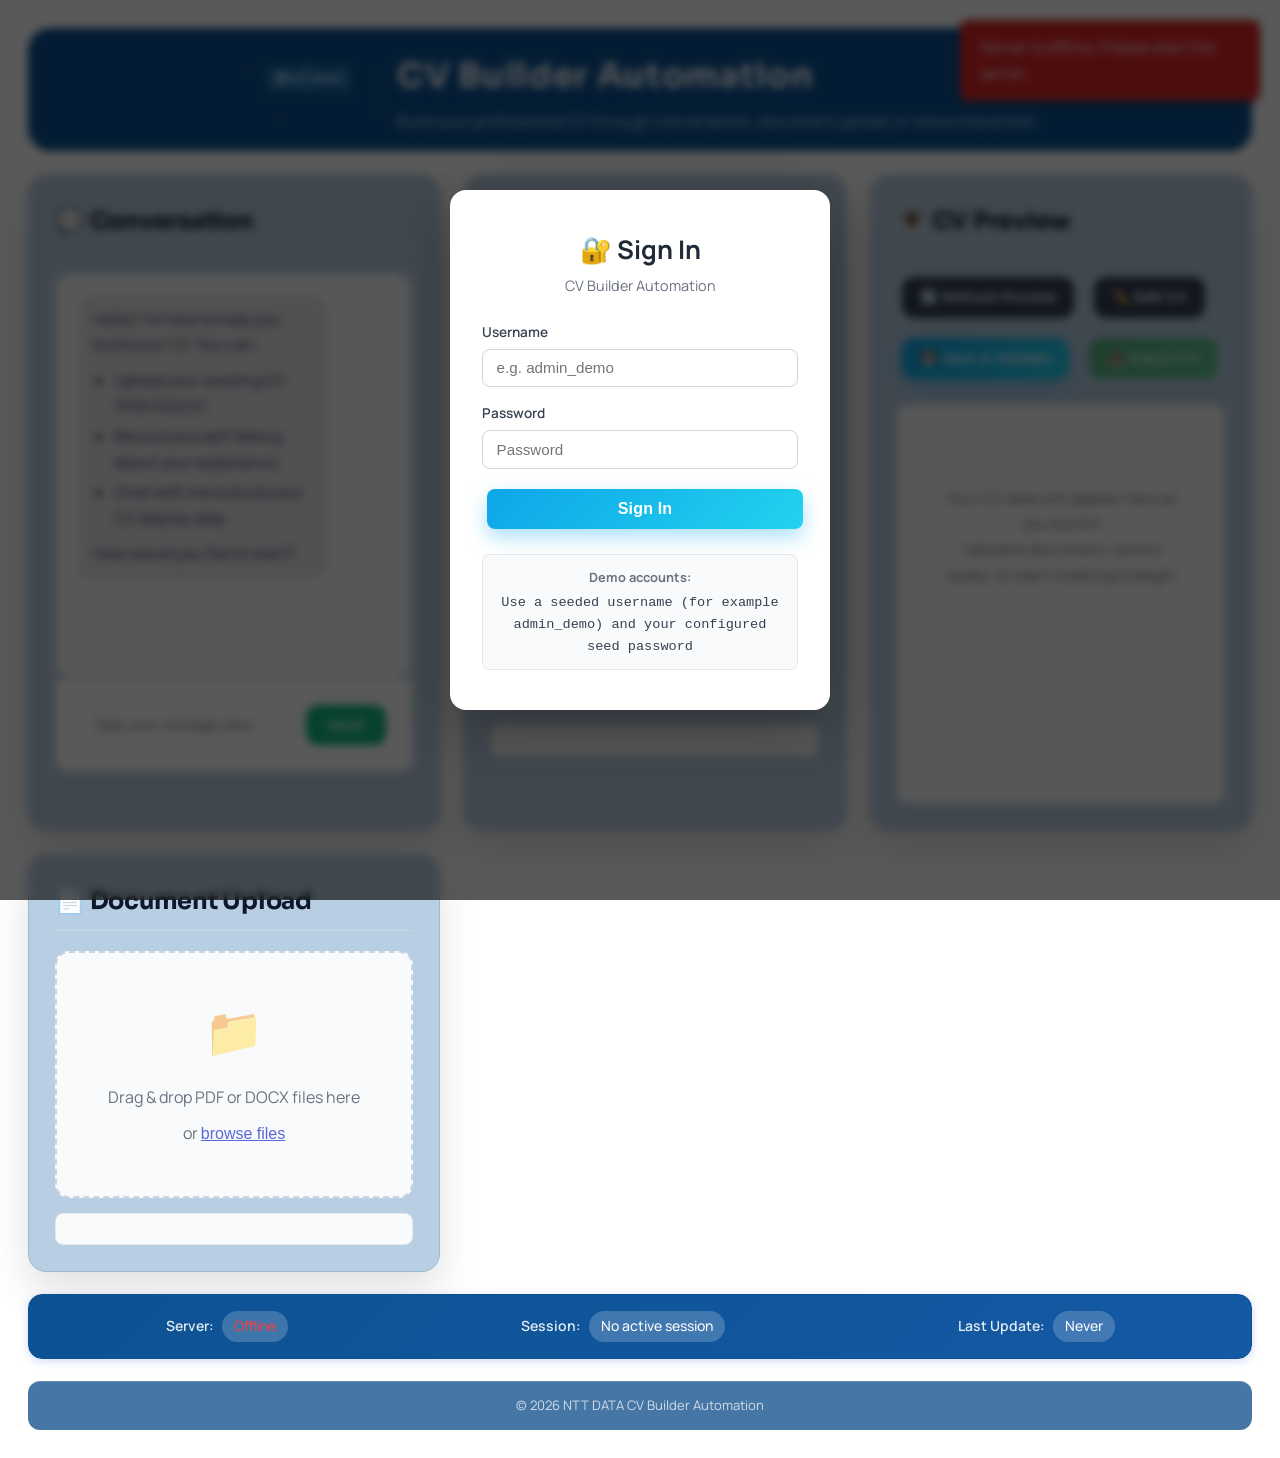
==== commit add3c5ac: "Outh2 implemented and UI changes has been completed" ====
--- a/demo-ui/index.html
+++ b/demo-ui/index.html
@@ -5,18 +5,31 @@
     <meta name="viewport" content="width=device-width, initial-scale=1.0">
     <meta name="description" content="AI-powered CV Builder - Create professional CVs through conversation, document upload, or voice interaction">
     <title>CV Builder Automation</title>
-    <link rel="stylesheet" href="styles.css">
+    <link rel="preconnect" href="https://fonts.googleapis.com">
+    <link rel="preconnect" href="https://fonts.gstatic.com" crossorigin>
+    <link href="https://fonts.googleapis.com/css2?family=Manrope:wght@400;500;600;700;800&family=Sora:wght@600;700;800&display=swap" rel="stylesheet">
+    <link rel="stylesheet" href="styles.css?v=modern6">
 </head>
 <body>
     <div class="container">
-        <header>
-            <h1>🤖 CV Builder Automation</h1>
-            <p>Build your professional CV through conversation, document upload, or voice interaction</p>
+        <header class="app-header">
+            <div class="header-brand">
+                <img src="nttdata_logo.png" alt="NTT DATA" class="header-logo" />
+                <div class="header-logo-divider"></div>
+                <div class="header-text">
+                    <h1 class="app-title">CV Builder Automation</h1>
+                    <p class="app-subtitle">Build your professional CV through conversation, document upload, or voice interaction</p>
+                </div>
+            </div>
+            <div id="userInfoBar" class="user-info-bar" style="display: none;">
+                <span id="userInfoText" class="user-info-text"></span>
+                <button id="logoutBtn" class="btn btn-logout" aria-label="Sign out">Sign Out</button>
+            </div>
         </header>
 
         <main class="main-grid">
             <!-- Session Management -->
-            <div class="section session-section" role="region" aria-label="Session Management">
+            <div class="section session-section" role="region" aria-label="Session Management" hidden>
                 <h2>Session Management</h2>
                 <div class="session-controls">
                     <input type="text" id="sessionId" placeholder="Enter session ID or leave blank for new session" aria-label="Session ID input">
@@ -24,53 +37,6 @@
                     <button id="loadSession" class="btn btn-secondary" aria-label="Load existing session">Load Session</button>
                 </div>
                 <div id="currentSession" class="current-session" aria-live="polite"></div>
-            </div>
-
-            <!-- File Upload Section -->
-            <div class="section upload-section" role="region" aria-label="Document Upload">
-                <h2>📄 Document Upload</h2>
-                <div class="upload-area" id="documentUpload" role="button" tabindex="0" aria-label="Drag and drop area for CV documents">
-                    <div class="upload-content">
-                        <div class="upload-icon" aria-hidden="true">📁</div>
-                        <p>Drag & drop PDF or DOCX files here</p>
-                        <p>or <button class="btn-link" id="browseFiles">browse files</button></p>
-                        <input type="file" id="fileInput" accept=".pdf,.docx" hidden aria-label="File input for CV documents">
-                    </div>
-                </div>
-                <div id="uploadProgress" class="progress-bar" style="display: none;" role="progressbar" aria-label="Upload progress">
-                    <div class="progress-fill"></div>
-                </div>
-                <div id="uploadResult" class="result-area" aria-live="polite"></div>
-            </div>
-
-            <!-- Audio Section -->
-            <div class="section audio-section" role="region" aria-label="Voice Interaction">
-                <h2>🎤 Voice Interaction</h2>
-                <div class="audio-controls">
-                    <div class="record-section">
-                        <button id="recordBtn" class="btn btn-record" aria-label="Start or stop voice recording">
-                            <span class="record-icon" aria-hidden="true">🔴</span>
-                            Start Recording
-                        </button>
-                        <div id="recordingStatus" class="recording-status" aria-live="polite"></div>
-                        <audio id="audioPlayback" controls style="display: none;" aria-label="Audio playback"></audio>
-                    </div>
-                    <div class="upload-audio-section">
-                        <h3>Or upload audio file</h3>
-                        <div class="audio-upload-area" id="audioUpload" role="button" tabindex="0" aria-label="Drag and drop area for audio files">
-                            <div class="upload-content">
-                                <div class="upload-icon" aria-hidden="true">🎵</div>
-                                <p>Drag & drop audio files here</p>
-                                <p>or <button class="btn-link" id="browseAudioFiles">browse audio files</button></p>
-                                <input type="file" id="audioFileInput" accept=".mp3,.wav,.webm,.m4a,.ogg" hidden aria-label="Audio file input">
-                            </div>
-                        </div>
-                    </div>
-                </div>
-                <div id="audioProgress" class="progress-bar" style="display: none;" role="progressbar" aria-label="Audio processing progress">
-                    <div class="progress-fill"></div>
-                </div>
-                <div id="transcriptionResult" class="result-area" aria-live="polite"></div>
             </div>
 
             <!-- Chat Interface -->
@@ -99,6 +65,36 @@
                 </div>
             </div>
 
+            <!-- Audio Section -->
+            <div class="section audio-section" role="region" aria-label="Voice Interaction">
+                <h2>🎤 Voice Interaction</h2>
+                <div class="audio-controls">
+                    <div class="record-section">
+                        <button id="recordBtn" class="btn btn-record" aria-label="Start or stop voice recording">
+                            <span class="record-icon" aria-hidden="true">🔴</span>
+                            Start Recording
+                        </button>
+                        <div id="recordingStatus" class="recording-status" aria-live="polite"></div>
+                        <audio id="audioPlayback" controls style="display: none;" aria-label="Audio playback"></audio>
+                    </div>
+                    <div class="upload-audio-section">
+                        <h3>Or upload audio file</h3>
+                        <div class="audio-upload-area" id="audioUpload" role="button" tabindex="0" aria-label="Drag and drop area for audio files">
+                            <div class="upload-content">
+                                <div class="upload-icon" aria-hidden="true">🎵</div>
+                                <p>Drag &amp; drop audio files here</p>
+                                <p>or <button class="btn-link" id="browseAudioFiles">browse audio files</button></p>
+                                <input type="file" id="audioFileInput" accept=".mp3,.wav,.webm,.m4a,.ogg,.flac,.mp4,.mpeg,.mpga" hidden aria-label="Audio file input">
+                            </div>
+                        </div>
+                    </div>
+                </div>
+                <div id="audioProgress" class="progress-bar" style="display: none;" role="progressbar" aria-label="Audio processing progress">
+                    <div class="progress-fill"></div>
+                </div>
+                <div id="transcriptionResult" class="result-area" aria-live="polite"></div>
+            </div>
+
             <!-- CV Preview -->
             <div class="section preview-section" role="region" aria-label="CV Preview">
                 <h2>👁️ CV Preview</h2>
@@ -131,6 +127,23 @@
                     </div>
                 </div>
             </div>
+
+            <!-- File Upload Section -->
+            <div class="section upload-section" role="region" aria-label="Document Upload">
+                <h2>📄 Document Upload</h2>
+                <div class="upload-area" id="documentUpload" role="button" tabindex="0" aria-label="Drag and drop area for CV documents">
+                    <div class="upload-content">
+                        <div class="upload-icon" aria-hidden="true">📁</div>
+                        <p>Drag &amp; drop PDF or DOCX files here</p>
+                        <p>or <button class="btn-link" id="browseFiles">browse files</button></p>
+                        <input type="file" id="fileInput" accept=".pdf,.docx" hidden aria-label="File input for CV documents">
+                    </div>
+                </div>
+                <div id="uploadProgress" class="progress-bar" style="display: none;" role="progressbar" aria-label="Upload progress">
+                    <div class="progress-fill"></div>
+                </div>
+                <div id="uploadResult" class="result-area" aria-live="polite"></div>
+            </div>
         </main>
 
         <!-- Status Bar -->
@@ -166,11 +179,37 @@
             </div>
         </div>
 
-        <footer>
-            <p>&copy; 2024 NTT DATA CV Builder Automation - Advanced AI-Powered CV Generation</p>
+        <footer class="app-footer">
+            <p class="footer-note">&copy; 2026 NTT DATA CV Builder Automation</p>
         </footer>
     </div>
 
-    <script src="app.js"></script>
+    <!-- Login Modal -->
+    <div id="loginOverlay" class="login-overlay" style="display: none;" role="dialog" aria-labelledby="loginTitle" aria-modal="true">
+        <div class="login-card">
+            <div class="login-header">
+                <h2 id="loginTitle">🔐 Sign In</h2>
+                <p>CV Builder Automation</p>
+            </div>
+            <form id="loginForm" class="login-form" autocomplete="on">
+                <div class="login-field">
+                    <label for="loginUsername">Username</label>
+                    <input type="text" id="loginUsername" name="username" placeholder="e.g. admin_demo" autocomplete="username" required>
+                </div>
+                <div class="login-field">
+                    <label for="loginPassword">Password</label>
+                    <input type="password" id="loginPassword" name="password" placeholder="Password" autocomplete="current-password" required>
+                </div>
+                <div id="loginError" class="login-error" style="display: none;"></div>
+                <button type="submit" id="loginBtn" class="btn btn-primary login-btn">Sign In</button>
+            </form>
+            <div class="login-hint">
+                <strong>Demo accounts:</strong>
+                <code>Use a seeded username (for example admin_demo) and your configured seed password</code>
+            </div>
+        </div>
+    </div>
+
+    <script src="app.js?v=modern2"></script>
 </body>
 </html>
--- a/demo-ui/styles.css
+++ b/demo-ui/styles.css
@@ -7,7 +7,7 @@
 
 body {
     font-family: 'Segoe UI', Tahoma, Geneva, Verdana, sans-serif;
-    background: linear-gradient(135deg, #667eea 0%, #764ba2 100%);
+    background: #ffffff;
     color: #333;
     min-height: 100vh;
     line-height: 1.6;
@@ -1049,6 +1049,311 @@
     color: #10b981 !important;
 }
 
+/* ====================================
+   MODERN THEME OVERRIDES
+   ==================================== */
+:root {
+    --bg-1: #0b1220;
+    --bg-2: #1f2a44;
+    --accent: #0ea5e9;
+    --accent-2: #22d3ee;
+    --surface: rgba(255, 255, 255, 0.9);
+    --surface-strong: #ffffff;
+    --text-1: #101828;
+    --text-2: #475467;
+    --border: rgba(15, 23, 42, 0.08);
+}
+
+body {
+    font-family: 'Manrope', 'Segoe UI', sans-serif;
+    background: #ffffff;
+    color: var(--text-1);
+}
+
+.container {
+    max-width: 1500px;
+    padding: 28px;
+    background: transparent;
+}
+
+header {
+    margin-bottom: 24px;
+}
+
+header h1 {
+    font-family: 'Sora', 'Manrope', sans-serif;
+    letter-spacing: -0.02em;
+    font-size: clamp(2rem, 4vw, 3rem);
+    text-shadow: 0 10px 30px rgba(8, 15, 39, 0.5);
+}
+
+header p {
+    max-width: 820px;
+    margin: 0 auto;
+    color: rgba(255, 255, 255, 0.88);
+}
+
+.main-grid {
+    gap: 24px;
+    grid-template-columns: repeat(3, 1fr);
+}
+
+.section {
+    border-radius: 18px;
+    background: #ffffff;
+    border: 1px solid var(--border);
+    box-shadow: 0 18px 40px rgba(2, 6, 23, 0.12);
+    padding: 26px;
+}
+
+.section:hover {
+    transform: translateY(-3px);
+    box-shadow: 0 22px 52px rgba(2, 6, 23, 0.26);
+}
+
+.section h2 {
+    font-family: 'Sora', 'Manrope', sans-serif;
+    color: #0f172a;
+    border-bottom: 1px solid #d0d5dd;
+    letter-spacing: -0.01em;
+}
+
+.btn {
+    border-radius: 12px;
+    font-weight: 700;
+    letter-spacing: 0.01em;
+    padding: 12px 18px;
+}
+
+.btn-primary {
+    background: linear-gradient(135deg, var(--accent), var(--accent-2));
+    box-shadow: 0 8px 20px rgba(14, 165, 233, 0.35);
+}
+
+.btn-primary:hover {
+    background: linear-gradient(135deg, #0284c7, #06b6d4);
+}
+
+.btn-secondary {
+    background: #344054;
+}
+
+.btn-secondary:hover {
+    background: #1f2937;
+}
+
+.btn-success {
+    background: linear-gradient(135deg, #16a34a, #22c55e);
+}
+
+.btn-success:hover {
+    background: linear-gradient(135deg, #15803d, #16a34a);
+}
+
+.upload-area,
+.audio-upload-area {
+    border-width: 2px;
+    border-color: #cbd5e1;
+    border-radius: 14px;
+    background: #f8fafc;
+}
+
+.upload-area:hover,
+.audio-upload-area:hover {
+    border-color: #38bdf8;
+    background: #f0f9ff;
+}
+
+.chat-messages {
+    border: 1px solid #d0d5dd;
+    border-radius: 14px;
+    background: #f8fafc;
+}
+
+.chat-input-area .input-group input,
+.session-controls input,
+#chatInput {
+    border-radius: 12px;
+    border: 1px solid #d0d5dd;
+    background: #ffffff;
+}
+
+.status-bar {
+    margin-top: 22px;
+    border-radius: 14px;
+    border: 1px solid #0c5292;
+    background: linear-gradient(135deg, #0c5292 0%, #1459a4 100%);
+    padding: 1rem 1.25rem;
+    color: #f8fafc;
+}
+
+.status-label,
+.status-value {
+    color: #f8fafc;
+}
+
+footer p {
+    color: rgba(226, 232, 240, 0.88);
+}
+
+@media (max-width: 768px) {
+    .container {
+        padding: 16px;
+    }
+
+    .main-grid {
+        grid-template-columns: 1fr;
+        gap: 16px;
+    }
+
+    .section {
+        padding: 18px;
+    }
+}
+
+    /* ====================================
+       AUTH: LOGIN OVERLAY
+       ==================================== */
+    .login-overlay {
+        position: fixed;
+        inset: 0;
+        background: rgba(0, 0, 0, 0.65);
+        z-index: 9999;
+        display: flex;
+        align-items: center;
+        justify-content: center;
+        backdrop-filter: blur(4px);
+    }
+
+    .login-card {
+        background: #fff;
+        border-radius: 16px;
+        padding: 2.5rem 2rem;
+        width: 100%;
+        max-width: 380px;
+        box-shadow: 0 20px 60px rgba(0, 0, 0, 0.3);
+    }
+
+    .login-header {
+        text-align: center;
+        margin-bottom: 1.5rem;
+    }
+
+    .login-header h2 {
+        font-size: 1.6rem;
+        color: #1f2937;
+        margin-bottom: 0.25rem;
+    }
+
+    .login-header p {
+        color: #6b7280;
+        font-size: 0.9rem;
+    }
+
+    .login-form {
+        display: flex;
+        flex-direction: column;
+        gap: 1rem;
+    }
+
+    .login-field {
+        display: flex;
+        flex-direction: column;
+        gap: 0.35rem;
+    }
+
+    .login-field label {
+        font-size: 0.85rem;
+        font-weight: 600;
+        color: #374151;
+    }
+
+    .login-field input {
+        padding: 0.6rem 0.85rem;
+        border: 1.5px solid #d1d5db;
+        border-radius: 8px;
+        font-size: 0.95rem;
+        outline: none;
+        transition: border-color 0.2s;
+    }
+
+    .login-field input:focus {
+        border-color: #667eea;
+        box-shadow: 0 0 0 3px rgba(102, 126, 234, 0.2);
+    }
+
+    .login-btn {
+        width: 100%;
+        padding: 0.7rem;
+        font-size: 1rem;
+        border-radius: 8px;
+        margin-top: 0.25rem;
+    }
+
+    .login-error {
+        background: #fef2f2;
+        border: 1px solid #fca5a5;
+        color: #dc2626;
+        border-radius: 6px;
+        padding: 0.5rem 0.75rem;
+        font-size: 0.85rem;
+    }
+
+    .login-hint {
+        margin-top: 1.25rem;
+        padding: 0.75rem;
+        background: #f9fafb;
+        border: 1px solid #e5e7eb;
+        border-radius: 8px;
+        font-size: 0.8rem;
+        color: #6b7280;
+        text-align: center;
+    }
+
+    .login-hint code {
+        display: block;
+        margin-top: 0.3rem;
+        font-family: monospace;
+        color: #374151;
+        font-size: 0.85rem;
+    }
+
+    /* ====================================
+       AUTH: USER INFO BAR
+       ==================================== */
+    .user-info-bar {
+        display: flex;
+        align-items: center;
+        justify-content: center;
+        gap: 1rem;
+        margin-top: 0.75rem;
+        padding: 0.45rem 1rem;
+        background: rgba(255, 255, 255, 0.15);
+        border-radius: 20px;
+        backdrop-filter: blur(4px);
+    }
+
+    .user-info-text {
+        color: #fff;
+        font-size: 0.9rem;
+        font-weight: 500;
+    }
+
+    .btn-logout {
+        padding: 0.3rem 0.85rem;
+        font-size: 0.8rem;
+        background: rgba(255, 255, 255, 0.2);
+        color: #fff;
+        border: 1px solid rgba(255, 255, 255, 0.4);
+        border-radius: 12px;
+        cursor: pointer;
+        transition: background 0.2s;
+    }
+
+    .btn-logout:hover {
+        background: rgba(255, 255, 255, 0.35);
+    }
+
 .text-error {
     color: #ef4444 !important;
 }
@@ -1228,3 +1533,152 @@
     cursor: not-allowed;
     transform: none !important;
 }
+
+/* ====================================
+   HEADER + FOOTER VISUAL REFRESH
+   ==================================== */
+.app-header {
+    text-align: center;
+    margin: 0 0 24px;
+    padding: 20px 24px 16px;
+    color: #f4f8ff;
+    border-radius: 22px;
+    background: #0c5292;
+    border: 1px solid #0c5292;
+    box-shadow: none;
+}
+
+.header-brand {
+    display: flex;
+    align-items: center;
+    justify-content: center;
+    gap: 0;
+}
+
+.header-logo {
+    height: 52px;
+    width: auto;
+    object-fit: contain;
+    flex-shrink: 0;
+    mix-blend-mode: screen;
+    border-radius: 6px;
+    margin-right: 12px;
+}
+
+.header-logo-divider {
+    width: 1px;
+    height: 44px;
+    background: rgba(255,255,255,0.35);
+    margin: 0 18px;
+    flex-shrink: 0;
+}
+
+.header-text {
+    text-align: left;
+}
+
+.app-title {
+    margin-bottom: 6px;
+    letter-spacing: 0.02em;
+    font-family: 'Sora', 'Manrope', 'Segoe UI', Tahoma, Geneva, Verdana, sans-serif;
+    font-size: 2.1rem;
+    font-weight: 700;
+    color: #f7fbff;
+    text-shadow: none;
+}
+
+.app-subtitle {
+    margin: 0;
+    opacity: 0.9;
+    font-family: 'Manrope', 'Segoe UI', Tahoma, Geneva, Verdana, sans-serif;
+    font-size: 1rem;
+    color: #d7e8f7;
+}
+
+.user-info-bar {
+    margin-top: 14px;
+    padding: 10px 16px;
+    border-radius: 999px;
+    background: rgba(113, 143, 171, 0.45);
+    border: 1px solid rgba(180, 208, 232, 0.4);
+    backdrop-filter: blur(3px);
+}
+
+.user-info-text {
+    color: #eef6ff;
+    font-family: 'Manrope', 'Segoe UI', Tahoma, Geneva, Verdana, sans-serif;
+    font-weight: 700;
+    font-size: 1rem;
+}
+
+.btn-logout {
+    background: rgba(239, 248, 255, 0.13);
+    color: #eef7ff;
+    border: 1px solid rgba(221, 237, 255, 0.6);
+    border-radius: 16px;
+    padding: 6px 16px;
+    font-weight: 700;
+    font-size: 0.85rem;
+}
+
+.btn-logout:hover {
+    background: rgba(239, 248, 255, 0.26);
+}
+
+.app-footer {
+    margin-top: 22px;
+    padding: 14px 16px;
+    border-radius: 12px;
+    background: #4676a5;
+    box-shadow: inset 0 1px 0 rgba(255, 255, 255, 0.18);
+    text-align: left;
+}
+
+.footer-note {
+    margin: 0;
+    text-align: center;
+    color: #e8edf2;
+    opacity: 0.85;
+    font-size: 0.82rem;
+    font-family: 'Manrope', 'Segoe UI', Tahoma, Geneva, Verdana, sans-serif;
+}
+
+@media (max-width: 768px) {
+    .app-header {
+        border-radius: 16px;
+        padding: 14px 14px 12px;
+    }
+
+    .app-title {
+        font-size: 1.5rem;
+    }
+
+    .app-subtitle {
+        font-size: 0.9rem;
+    }
+
+    .user-info-bar {
+        flex-wrap: wrap;
+        justify-content: center;
+        border-radius: 16px;
+        gap: 8px;
+    }
+}
+
+/* ====================================
+   SECTION COLOR OVERRIDE (REQUESTED)
+   ==================================== */
+.upload-section,
+.audio-section,
+.chat-section,
+.preview-section {
+    background: #b8cee2;
+    border: 1px solid #9eb8cf;
+}
+
+.upload-section:hover,
+.audio-section:hover,
+.chat-section:hover,
+.preview-section:hover {
+    background: #c1d6e8;
+}
